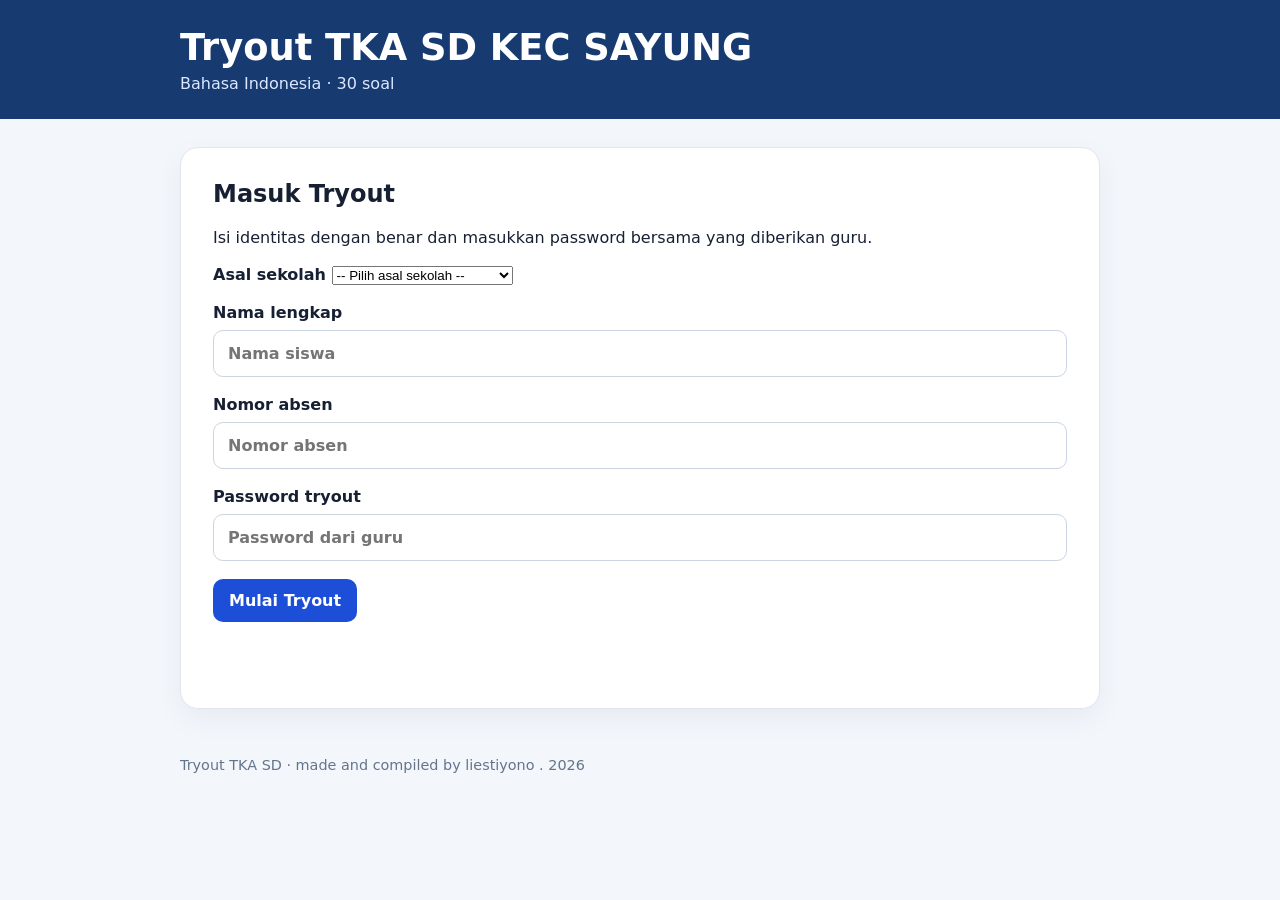
==== index.html @ a10c45b7 "Update index.html" ====
<!doctype html>
<html lang="id">
<head>
<meta charset="utf-8"><meta name="viewport" content="width=device-width, initial-scale=1">
<title>Tryout TKA SD - Bahasa Indonesia</title><link rel="stylesheet" href="style.css">
</head>
<body>
<header class="top"><div class="wrap"><h1>Tryout TKA SD KEC SAYUNG</h1><p>Bahasa Indonesia · 30 soal</p></div></header>
<main class="wrap">
<section id="loginCard" class="card">
<h2>Masuk Tryout</h2><p>Isi identitas dengan benar dan masukkan password bersama yang diberikan guru.</p>
<form id="startForm">
  <label>Asal sekolah
    <select id="school" required>
      <option value="">-- Pilih asal sekolah --</option>
      <option value="SDN BANJARSARI 1">SDN BANJARSARI 1</option>
      <option value="SDN BANJARSARI 2">SDN BANJARSARI 2</option>
      <option value="SDN BEDONO 1">SDN BEDONO 1</option>
      <option value="SDN BULUSARI">SDN BULUSARI</option>
      <option value="SDN JETAKSARI 1">SDN JETAKSARI 1</option>
      <option value="SDN DALEMAN">SDN DALEMAN</option>
      <option value="SDN DOMBO 1">SDN DOMBO 1</option>
      <option value="SDN KALISARI 1">SDN KALISARI 1</option>
      <option value="SDN KALISARI 3">SDN KALISARI 3</option>
      <option value="SDN KARANGASEM 1">SDN KARANGASEM 1</option>
      <option value="SDN KARANGASEM 2">SDN KARANGASEM 2</option>
      <option value="SDN LOIRENG">SDN LOIRENG</option>
      <option value="SDN PILANGSARI">SDN PILANGSARI</option>
      <option value="SDN PURWOSARI 1">SDN PURWOSARI 1</option>
      <option value="SDN PURWOSARI 2">SDN PURWOSARI 2</option>
      <option value="SDN SAYUNG 1">SDN SAYUNG 1</option>
      <option value="SDN SAYUNG 2">SDN SAYUNG 2</option>
      <option value="SDN SAYUNG 3">SDN SAYUNG 3</option>
      <option value="SDN SAYUNG 4">SDN SAYUNG 4</option>
      <option value="SDN SIDOGEMAH 1">SDN SIDOGEMAH 1</option>
      <option value="SDN SIDOGEMAH 2">SDN SIDOGEMAH 2</option>
      <option value="SDN SIDOREJO 1">SDN SIDOREJO 1</option>
      <option value="SDN SRIWULAN 1">SDN SRIWULAN 1</option>
      <option value="SDN SRIWULAN 3">SDN SRIWULAN 3</option>
      <option value="SDN SRIWULAN 4">SDN SRIWULAN 4</option>
      <option value="SDN SURODADI 1">SDN SURODADI 1</option>
      <option value="SDN SURODADI 2">SDN SURODADI 2</option>
      <option value="SDN TAMBAKROTO">SDN TAMBAKROTO</option>
      <option value="SDN TIMBULSLOKO 1">SDN TIMBULSLOKO 1</option>
      <option value="SDN TIMBULSLOKO 2">SDN TIMBULSLOKO 2</option>
      <option value="SDN TUGU 1">SDN TUGU 1</option>
      <option value="SDN PRAMPELAN 1">SDN PRAMPELAN 1</option>
      <option value="SD IT SITI SULAECHAH 2">SD IT SITI SULAECHAH 2</option>
      <option value="SDN BEDONO 3">SDN BEDONO 3</option>
      <option value="SDN TUGU 2">SDN TUGU 2</option>
    </select>
  </label>
<label>Nama lengkap<input id="studentName" maxlength="100" required autocomplete="name" placeholder="Nama siswa"></label>
<label>Nomor absen<input id="attendance" type="number" min="1" max="99" required placeholder="Nomor absen"></label>
<label>Password tryout<input id="studentPassword" type="password" required autocomplete="current-password" placeholder="Password dari guru"></label>
<button class="primary" type="submit">Mulai Tryout</button></form><p id="loginMessage" class="message" role="status"></p>
</section>
<section id="quizCard" class="card hidden">
<div class="quizHead"><div><span class="eyebrow">PESERTA</span><strong id="who"></strong></div><div class="timer" id="timer">60:00</div></div>
<div class="progressLine"><div id="progressBar"></div></div><p id="questionCount" class="muted"></p><h2 id="questionText"></h2>
<div id="choices" class="choices"></div>
<div id="questionNav" class="questionNav"></div>
<div class="actions"><button id="prevBtn" class="secondary" type="button">← Sebelumnya</button><button id="nextBtn" class="primary" type="button">Berikutnya →</button><button id="submitBtn" class="danger" type="button">Kumpulkan</button></div>
<p id="quizMessage" class="message" role="status"></p>
</section>
<section id="resultCard" class="card hidden"><h2>Tryout Selesai</h2><p id="resultText"></p><p class="muted">Nilai telah dikirim untuk direkap oleh guru.</p><h3>Pembahasan</h3><div id="reviewList"></div><button class="secondary" onclick="location.reload()">Kembali ke halaman awal</button></section>
</main><footer><div class="wrap">Tryout TKA SD · made and compiled by liestiyono . 2026 </div></footer>
<script src="questions.js"></script><script src="app.js"></script>
</body></html>
---- style.css ----
*{box-sizing:border-box} :root{font-family:system-ui,-apple-system,Segoe UI,sans-serif;color:#172033;background:#f3f6fb}body{margin:0}.wrap{width:min(920px,92%);margin:auto}.top{background:#173b70;color:white;padding:26px 0}.top h1{margin:0;font-size:clamp(1.6rem,4vw,2.3rem)}.top p{margin:5px 0 0;color:#dce8ff}.card{background:white;border:1px solid #e0e6ef;border-radius:18px;padding:clamp(18px,4vw,32px);margin:28px auto;box-shadow:0 10px 30px #15294b0d}.card h2{margin-top:0}label{display:block;font-weight:650;margin:18px 0}input{display:block;width:100%;margin-top:8px;padding:13px 14px;border:1px solid #cbd5e1;border-radius:10px;font:inherit}input:focus{outline:3px solid #bfdbfe;border-color:#2563eb}button{font:inherit;font-weight:700;border:0;border-radius:10px;padding:12px 16px;cursor:pointer}button:disabled{opacity:.5;cursor:not-allowed}.primary{background:#1d4ed8;color:#fff}.secondary{background:#e8eef8;color:#173b70}.danger{background:#b91c1c;color:#fff}.hidden{display:none!important}.message{min-height:1.4em;color:#b91c1c}.quizHead{display:flex;align-items:center;justify-content:space-between;gap:16px}.eyebrow{display:block;color:#64748b;font-size:.72rem;letter-spacing:.08em}.timer{font-size:1.5rem;font-weight:800;color:#b91c1c;background:#fff1f2;border-radius:10px;padding:8px 12px;font-variant-numeric:tabular-nums}.progressLine{height:8px;background:#e2e8f0;border-radius:99px;overflow:hidden;margin:20px 0 12px}.progressLine div{height:100%;width:0;background:#2563eb;transition:width .2s}.muted{color:#64748b}.choices{display:grid;gap:10px;margin:22px 0}.choice{display:flex;gap:12px;align-items:flex-start;padding:14px;border:1px solid #dbe3ef;border-radius:12px;cursor:pointer}.choice.selected{border-color:#2563eb;background:#eff6ff}.choice input{width:auto;margin:4px 0 0}.questionNav{display:grid;grid-template-columns:repeat(10,minmax(0,1fr));gap:7px;margin:24px 0}.navBtn{padding:9px 0;background:#edf1f7;color:#334155}.navBtn.answered{background:#dbeafe;color:#1d4ed8}.navBtn.current{outline:2px solid #1d4ed8}.actions{display:flex;gap:10px;flex-wrap:wrap;justify-content:space-between}.actions button{flex:1;min-width:130px}footer{padding:20px 0;color:#64748b;font-size:.9rem}@media(max-width:520px){.questionNav{grid-template-columns:repeat(6,minmax(0,1fr))}.quizHead{align-items:flex-start}.actions button{min-width:100%}}

table{border-collapse:collapse;width:100%;font-size:.92rem}th,td{text-align:left;padding:11px 12px;border-bottom:1px solid #e2e8f0;white-space:nowrap}th{background:#f8fafc;color:#334155}a{color:#1d4ed8}
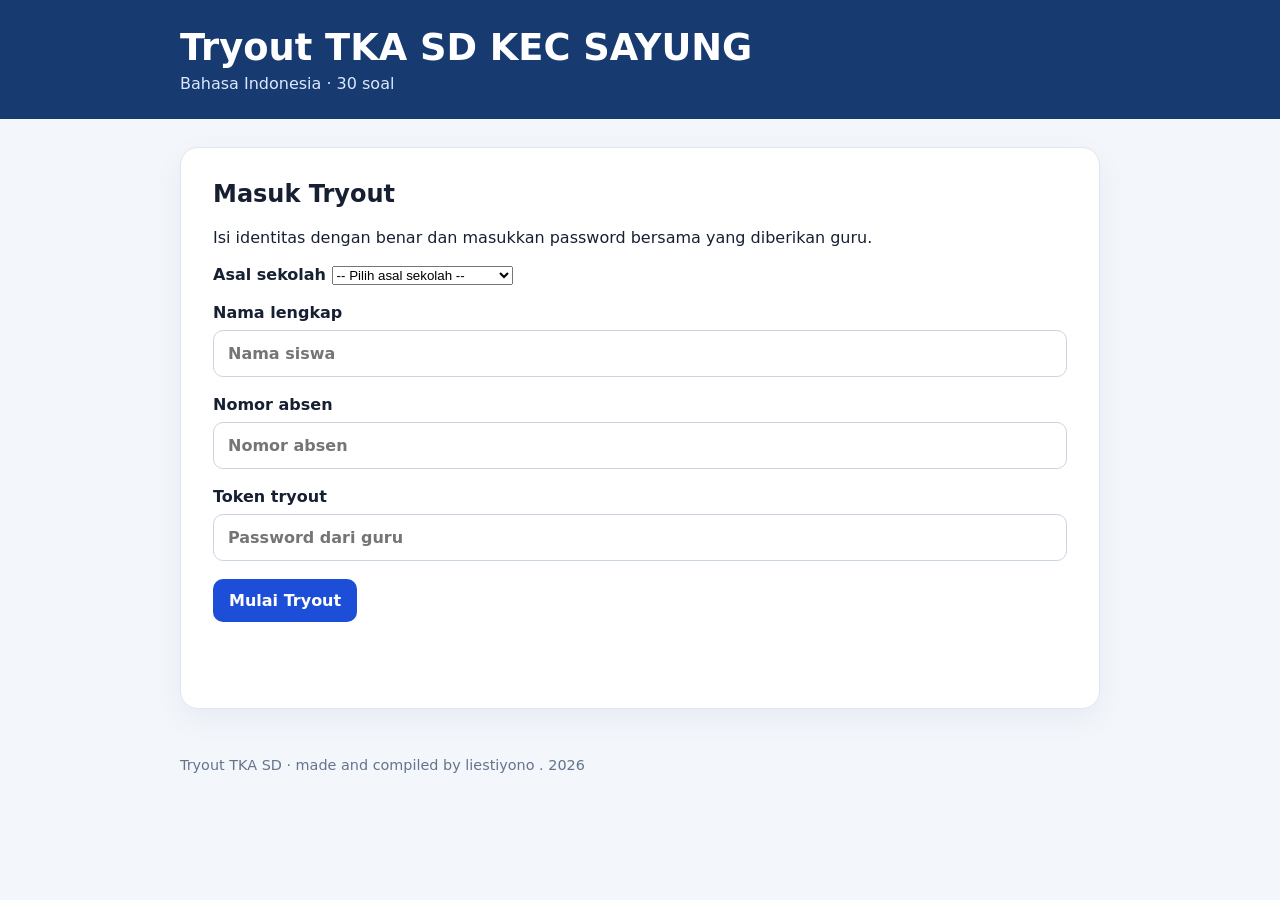
==== commit e537124d: "Update index.html" ====
--- a/index.html
+++ b/index.html
@@ -52,7 +52,7 @@
   </label>
 <label>Nama lengkap<input id="studentName" maxlength="100" required autocomplete="name" placeholder="Nama siswa"></label>
 <label>Nomor absen<input id="attendance" type="number" min="1" max="99" required placeholder="Nomor absen"></label>
-<label>Password tryout<input id="studentPassword" type="password" required autocomplete="current-password" placeholder="Password dari guru"></label>
+<label>Token tryout<input id="studentPassword" type="password" required autocomplete="current-password" placeholder="Password dari guru"></label>
 <button class="primary" type="submit">Mulai Tryout</button></form><p id="loginMessage" class="message" role="status"></p>
 </section>
 <section id="quizCard" class="card hidden">
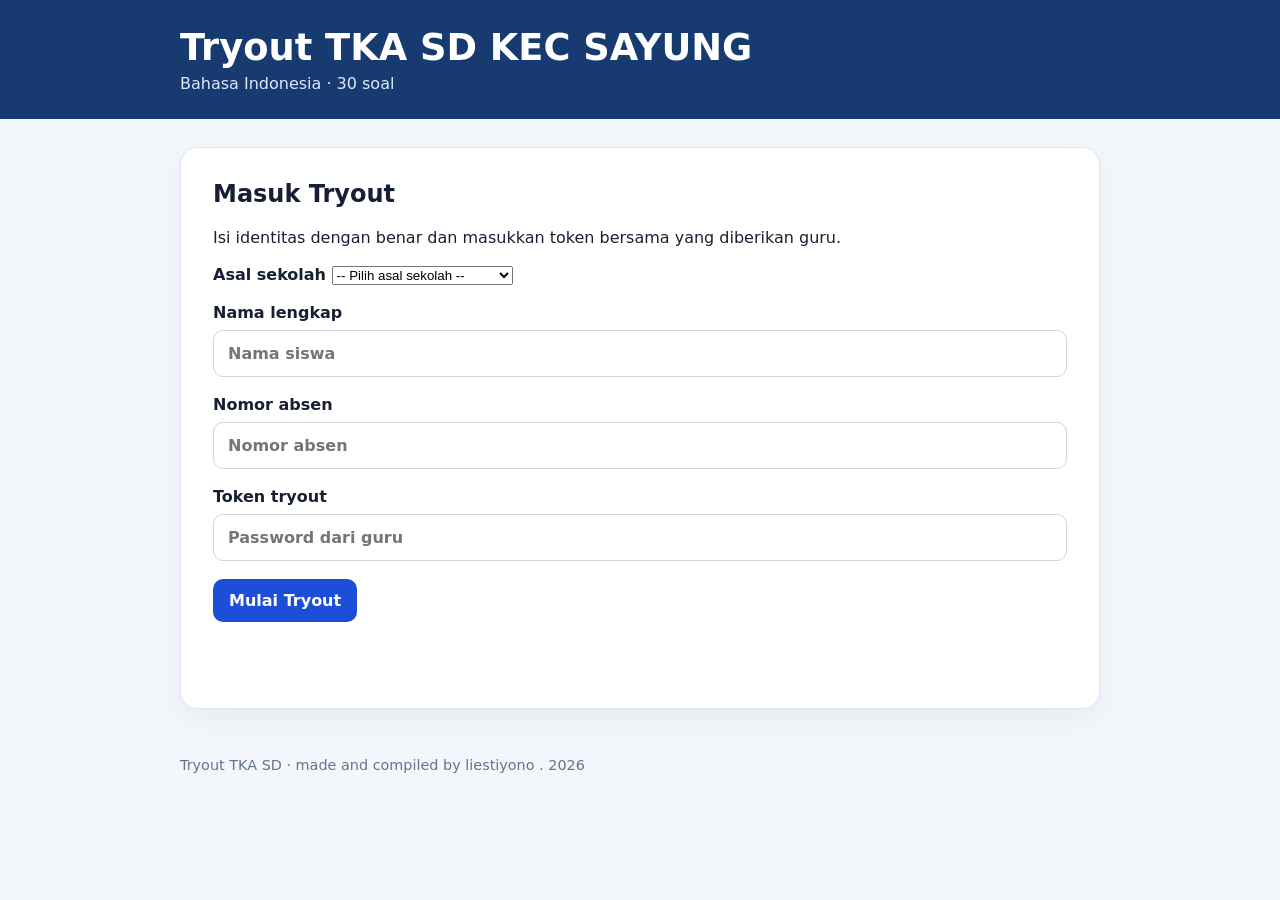
==== commit feebc7d2: "Update index.html" ====
--- a/index.html
+++ b/index.html
@@ -8,7 +8,7 @@
 <header class="top"><div class="wrap"><h1>Tryout TKA SD KEC SAYUNG</h1><p>Bahasa Indonesia · 30 soal</p></div></header>
 <main class="wrap">
 <section id="loginCard" class="card">
-<h2>Masuk Tryout</h2><p>Isi identitas dengan benar dan masukkan password bersama yang diberikan guru.</p>
+<h2>Masuk Tryout</h2><p>Isi identitas dengan benar dan masukkan token bersama yang diberikan guru.</p>
 <form id="startForm">
   <label>Asal sekolah
     <select id="school" required>
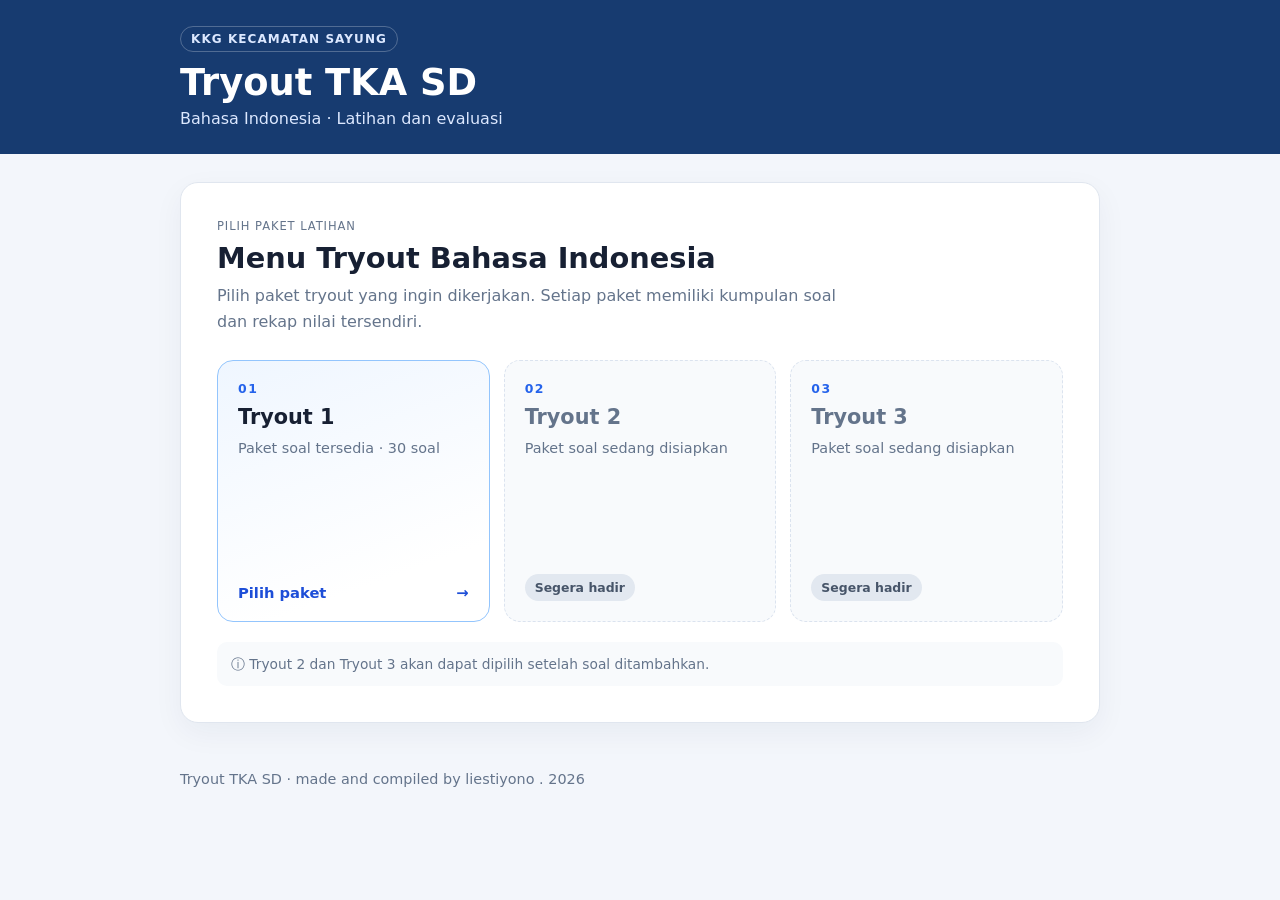
==== commit 611b7529: "Add files via upload" ====
--- a/index.html
+++ b/index.html
@@ -5,10 +5,32 @@
 <title>Tryout TKA SD - Bahasa Indonesia</title><link rel="stylesheet" href="style.css">
 </head>
 <body>
-<header class="top"><div class="wrap"><h1>Tryout TKA SD KEC SAYUNG</h1><p>Bahasa Indonesia · 30 soal</p></div></header>
+<header class="top"><div class="wrap"><div class="brand-tag">KKG KECAMATAN SAYUNG</div><h1>Tryout TKA SD</h1><p>Bahasa Indonesia · Latihan dan evaluasi</p></div></header>
 <main class="wrap">
-<section id="loginCard" class="card">
-<h2>Masuk Tryout</h2><p>Isi identitas dengan benar dan masukkan token bersama yang diberikan guru.</p>
+<section id="tryoutMenu" class="card menu-card">
+  <div class="menu-intro">
+    <span class="eyebrow">PILIH PAKET LATIHAN</span>
+    <h2>Menu Tryout Bahasa Indonesia</h2>
+    <p>Pilih paket tryout yang ingin dikerjakan. Setiap paket memiliki kumpulan soal dan rekap nilai tersendiri.</p>
+  </div>
+  <div class="tryout-grid">
+    <button class="tryout-option available" id="selectTryout1" type="button">
+      <span class="tryout-number">01</span><span class="tryout-title">Tryout 1</span>
+      <span class="tryout-desc">Paket soal tersedia · 30 soal</span><span class="tryout-action">Pilih paket <span aria-hidden="true">→</span></span>
+    </button>
+    <article class="tryout-option upcoming" aria-disabled="true">
+      <span class="tryout-number">02</span><span class="tryout-title">Tryout 2</span>
+      <span class="tryout-desc">Paket soal sedang disiapkan</span><span class="coming-soon">Segera hadir</span>
+    </article>
+    <article class="tryout-option upcoming" aria-disabled="true">
+      <span class="tryout-number">03</span><span class="tryout-title">Tryout 3</span>
+      <span class="tryout-desc">Paket soal sedang disiapkan</span><span class="coming-soon">Segera hadir</span>
+    </article>
+  </div>
+  <div class="menu-note"><span aria-hidden="true">ⓘ</span> Tryout 2 dan Tryout 3 akan dapat dipilih setelah soal ditambahkan.</div>
+</section>
+<section id="loginCard" class="card hidden">
+<button id="backToMenu" class="text-button" type="button">← Kembali ke menu paket</button><h2>Masuk Tryout 1</h2><p>Isi identitas dengan benar dan masukkan token bersama yang diberikan guru.</p>
 <form id="startForm">
   <label>Asal sekolah
     <select id="school" required>
@@ -57,7 +79,9 @@
 </section>
 <section id="quizCard" class="card hidden">
 <div class="quizHead"><div><span class="eyebrow">PESERTA</span><strong id="who"></strong></div><div class="timer" id="timer">60:00</div></div>
-<div class="progressLine"><div id="progressBar"></div></div><p id="questionCount" class="muted"></p><h2 id="questionText"></h2>
+<div class="progressLine"><div id="progressBar"></div></div> <p id="questionCount" class="muted"></p>
+<div id="passageBox" class="passage-box hidden"></div>
+<h2 id="questionText"></h2>
 <div id="choices" class="choices"></div>
 <div id="questionNav" class="questionNav"></div>
 <div class="actions"><button id="prevBtn" class="secondary" type="button">← Sebelumnya</button><button id="nextBtn" class="primary" type="button">Berikutnya →</button><button id="submitBtn" class="danger" type="button">Kumpulkan</button></div>
--- a/style.css
+++ b/style.css
@@ -1,3 +1,337 @@
-*{box-sizing:border-box} :root{font-family:system-ui,-apple-system,Segoe UI,sans-serif;color:#172033;background:#f3f6fb}body{margin:0}.wrap{width:min(920px,92%);margin:auto}.top{background:#173b70;color:white;padding:26px 0}.top h1{margin:0;font-size:clamp(1.6rem,4vw,2.3rem)}.top p{margin:5px 0 0;color:#dce8ff}.card{background:white;border:1px solid #e0e6ef;border-radius:18px;padding:clamp(18px,4vw,32px);margin:28px auto;box-shadow:0 10px 30px #15294b0d}.card h2{margin-top:0}label{display:block;font-weight:650;margin:18px 0}input{display:block;width:100%;margin-top:8px;padding:13px 14px;border:1px solid #cbd5e1;border-radius:10px;font:inherit}input:focus{outline:3px solid #bfdbfe;border-color:#2563eb}button{font:inherit;font-weight:700;border:0;border-radius:10px;padding:12px 16px;cursor:pointer}button:disabled{opacity:.5;cursor:not-allowed}.primary{background:#1d4ed8;color:#fff}.secondary{background:#e8eef8;color:#173b70}.danger{background:#b91c1c;color:#fff}.hidden{display:none!important}.message{min-height:1.4em;color:#b91c1c}.quizHead{display:flex;align-items:center;justify-content:space-between;gap:16px}.eyebrow{display:block;color:#64748b;font-size:.72rem;letter-spacing:.08em}.timer{font-size:1.5rem;font-weight:800;color:#b91c1c;background:#fff1f2;border-radius:10px;padding:8px 12px;font-variant-numeric:tabular-nums}.progressLine{height:8px;background:#e2e8f0;border-radius:99px;overflow:hidden;margin:20px 0 12px}.progressLine div{height:100%;width:0;background:#2563eb;transition:width .2s}.muted{color:#64748b}.choices{display:grid;gap:10px;margin:22px 0}.choice{display:flex;gap:12px;align-items:flex-start;padding:14px;border:1px solid #dbe3ef;border-radius:12px;cursor:pointer}.choice.selected{border-color:#2563eb;background:#eff6ff}.choice input{width:auto;margin:4px 0 0}.questionNav{display:grid;grid-template-columns:repeat(10,minmax(0,1fr));gap:7px;margin:24px 0}.navBtn{padding:9px 0;background:#edf1f7;color:#334155}.navBtn.answered{background:#dbeafe;color:#1d4ed8}.navBtn.current{outline:2px solid #1d4ed8}.actions{display:flex;gap:10px;flex-wrap:wrap;justify-content:space-between}.actions button{flex:1;min-width:130px}footer{padding:20px 0;color:#64748b;font-size:.9rem}@media(max-width:520px){.questionNav{grid-template-columns:repeat(6,minmax(0,1fr))}.quizHead{align-items:flex-start}.actions button{min-width:100%}}
-
-table{border-collapse:collapse;width:100%;font-size:.92rem}th,td{text-align:left;padding:11px 12px;border-bottom:1px solid #e2e8f0;white-space:nowrap}th{background:#f8fafc;color:#334155}a{color:#1d4ed8}
+```css
+* {
+  box-sizing: border-box;
+}
+
+:root {
+  font-family: system-ui, -apple-system, Segoe UI, sans-serif;
+  color: #172033;
+  background: #f3f6fb;
+}
+
+body {
+  margin: 0;
+}
+
+.wrap {
+  width: min(920px, 92%);
+  margin: auto;
+}
+
+.top {
+  background: #173b70;
+  color: white;
+  padding: 26px 0;
+}
+
+.top h1 {
+  margin: 0;
+  font-size: clamp(1.6rem, 4vw, 2.3rem);
+}
+
+.top p {
+  margin: 5px 0 0;
+  color: #dce8ff;
+}
+
+.card {
+  background: white;
+  border: 1px solid #e0e6ef;
+  border-radius: 18px;
+  padding: clamp(18px, 4vw, 32px);
+  margin: 28px auto;
+  box-shadow: 0 10px 30px #15294b0d;
+}
+
+.card h2 {
+  margin-top: 0;
+}
+
+/* FORM INPUT */
+label {
+  display: block;
+  font-weight: 650;
+  margin: 18px 0;
+}
+
+input {
+  display: block;
+  width: 100%;
+  margin-top: 8px;
+  padding: 13px 14px;
+  border: 1px solid #cbd5e1;
+  border-radius: 10px;
+  font: inherit;
+}
+
+input:focus {
+  outline: 3px solid #bfdbfe;
+  border-color: #2563eb;
+}
+
+/* BUTTON */
+button {
+  font: inherit;
+  font-weight: 700;
+  border: 0;
+  border-radius: 10px;
+  padding: 12px 16px;
+  cursor: pointer;
+}
+
+button:disabled {
+  opacity: .5;
+  cursor: not-allowed;
+}
+
+.primary {
+  background: #1d4ed8;
+  color: #fff;
+}
+
+.secondary {
+  background: #e8eef8;
+  color: #173b70;
+}
+
+.danger {
+  background: #b91c1c;
+  color: #fff;
+}
+
+.hidden {
+  display: none !important;
+}
+
+.message {
+  min-height: 1.4em;
+  color: #b91c1c;
+}
+
+/* HEADER SOAL */
+.quizHead {
+  display: flex;
+  align-items: center;
+  justify-content: space-between;
+  gap: 16px;
+}
+
+.eyebrow {
+  display: block;
+  color: #64748b;
+  font-size: .72rem;
+  letter-spacing: .08em;
+}
+
+.timer {
+  font-size: 1.5rem;
+  font-weight: 800;
+  color: #b91c1c;
+  background: #fff1f2;
+  border-radius: 10px;
+  padding: 8px 12px;
+  font-variant-numeric: tabular-nums;
+}
+
+/* PROGRESS */
+.progressLine {
+  height: 8px;
+  background: #e2e8f0;
+  border-radius: 99px;
+  overflow: hidden;
+  margin: 20px 0 12px;
+}
+
+.progressLine div {
+  height: 100%;
+  width: 0;
+  background: #2563eb;
+  transition: width .2s;
+}
+
+.muted {
+  color: #64748b;
+}
+
+/* BACaan SOAL */
+#passageBox {
+  background: #f8fafc;
+  border: 1px solid #dbe3ef;
+  border-radius: 12px;
+  padding: 20px;
+  margin: 18px 0;
+}
+
+#passageBox h3 {
+  font-size: 20px;
+  font-weight: 750;
+  text-align: center;
+  color: #1e3a8a;
+  margin: 0 0 15px;
+  padding-bottom: 12px;
+  border-bottom: 2px solid #2563eb;
+}
+
+#passageBox div {
+  font-size: 16px;
+  line-height: 1.8;
+  text-align: justify;
+  white-space: pre-line;
+  margin-top: 10px;
+}
+
+/* PILIHAN JAWABAN */
+.choices {
+  display: grid;
+  gap: 10px;
+  margin: 22px 0;
+}
+
+.choice {
+  display: flex;
+  gap: 12px;
+  align-items: flex-start;
+  padding: 14px;
+  border: 1px solid #dbe3ef;
+  border-radius: 12px;
+  cursor: pointer;
+}
+
+.choice.selected {
+  border-color: #2563eb;
+  background: #eff6ff;
+}
+
+.choice input {
+  width: auto;
+  margin: 4px 0 0;
+}
+
+/* NAVIGASI SOAL */
+.questionNav {
+  display: grid;
+  grid-template-columns: repeat(10, minmax(0, 1fr));
+  gap: 7px;
+  margin: 24px 0;
+}
+
+.navBtn {
+  padding: 9px 0;
+  background: #edf1f7;
+  color: #334155;
+}
+
+.navBtn.answered {
+  background: #dbeafe;
+  color: #1d4ed8;
+}
+
+.navBtn.current {
+  outline: 2px solid #1d4ed8;
+}
+
+/* TOMBOL AKSI */
+.actions {
+  display: flex;
+  gap: 10px;
+  flex-wrap: wrap;
+  justify-content: space-between;
+}
+
+.actions button {
+  flex: 1;
+  min-width: 130px;
+}
+
+/* TABEL */
+table {
+  border-collapse: collapse;
+  width: 100%;
+  font-size: .92rem;
+}
+
+th,
+td {
+  text-align: left;
+  padding: 11px 12px;
+  border-bottom: 1px solid #e2e8f0;
+  white-space: nowrap;
+}
+
+th {
+  background: #f8fafc;
+  color: #334155;
+}
+
+a {
+  color: #1d4ed8;
+}
+
+/* FOOTER */
+footer {
+  padding: 20px 0;
+  color: #64748b;
+  font-size: .9rem;
+}
+
+/* TAMPILAN HP */
+@media (max-width: 520px) {
+  .questionNav {
+    grid-template-columns: repeat(6, minmax(0, 1fr));
+  }
+
+  .quizHead {
+    align-items: flex-start;
+  }
+
+  .actions button {
+    min-width: 100%;
+  }
+
+  #passageBox {
+    padding: 14px;
+  }
+
+  #passageBox h3 {
+    font-size: 18px;
+  }
+
+  #passageBox div {
+    font-size: 15px;
+  }
+}
+
+/* MENU PILIHAN PAKET TRYOUT */
+.brand-tag {
+  display: inline-block;
+  margin-bottom: 9px;
+  padding: 5px 10px;
+  border: 1px solid #ffffff40;
+  border-radius: 999px;
+  color: #dce8ff;
+  font-size: .75rem;
+  font-weight: 750;
+  letter-spacing: .09em;
+}
+.menu-card { padding: clamp(20px, 4vw, 36px); }
+.menu-intro { max-width: 650px; margin-bottom: 24px; }
+.menu-intro h2 { margin: 8px 0; font-size: clamp(1.35rem, 3vw, 1.8rem); }
+.menu-intro p { margin: 0; color: #64748b; line-height: 1.65; }
+.tryout-grid { display: grid; grid-template-columns: repeat(3, minmax(0, 1fr)); gap: 14px; }
+.tryout-option {
+  min-height: 220px; padding: 20px; border: 1px solid #dbe3ef; border-radius: 16px;
+  display: flex; flex-direction: column; align-items: flex-start; text-align: left; gap: 9px;
+  background: #fff; color: #172033; font: inherit;
+}
+.tryout-option.available { cursor: pointer; border-color: #93c5fd; background: linear-gradient(160deg, #eff6ff, #fff 78%); transition: transform .15s, box-shadow .15s; }
+.tryout-option.available:hover { transform: translateY(-3px); box-shadow: 0 12px 26px #1d4ed814; }
+.tryout-number { color: #2563eb; font-size: .78rem; font-weight: 850; letter-spacing: .12em; }
+.tryout-title { font-size: 1.3rem; font-weight: 800; }
+.tryout-desc { color: #64748b; font-size: .9rem; line-height: 1.45; }
+.tryout-action { display: flex; justify-content: space-between; align-items: center; width: 100%; margin-top: auto; padding-top: 12px; color: #1d4ed8; font-size: .92rem; font-weight: 750; }
+.upcoming { background: #f8fafc; color: #64748b; border-style: dashed; }
+.coming-soon { margin-top: auto; padding: 6px 10px; border-radius: 999px; background: #e2e8f0; color: #475569; font-size: .78rem; font-weight: 750; }
+.menu-note { margin-top: 20px; padding: 12px 14px; border-radius: 10px; background: #f8fafc; color: #64748b; font-size: .86rem; line-height: 1.5; }
+.text-button { margin-bottom: 16px; padding: 6px 0; background: transparent; color: #1d4ed8; font-size: .9rem; }
+.text-button:hover { text-decoration: underline; }
+@media (max-width: 700px) { .tryout-grid { grid-template-columns: 1fr; } .tryout-option { min-height: 180px; } }
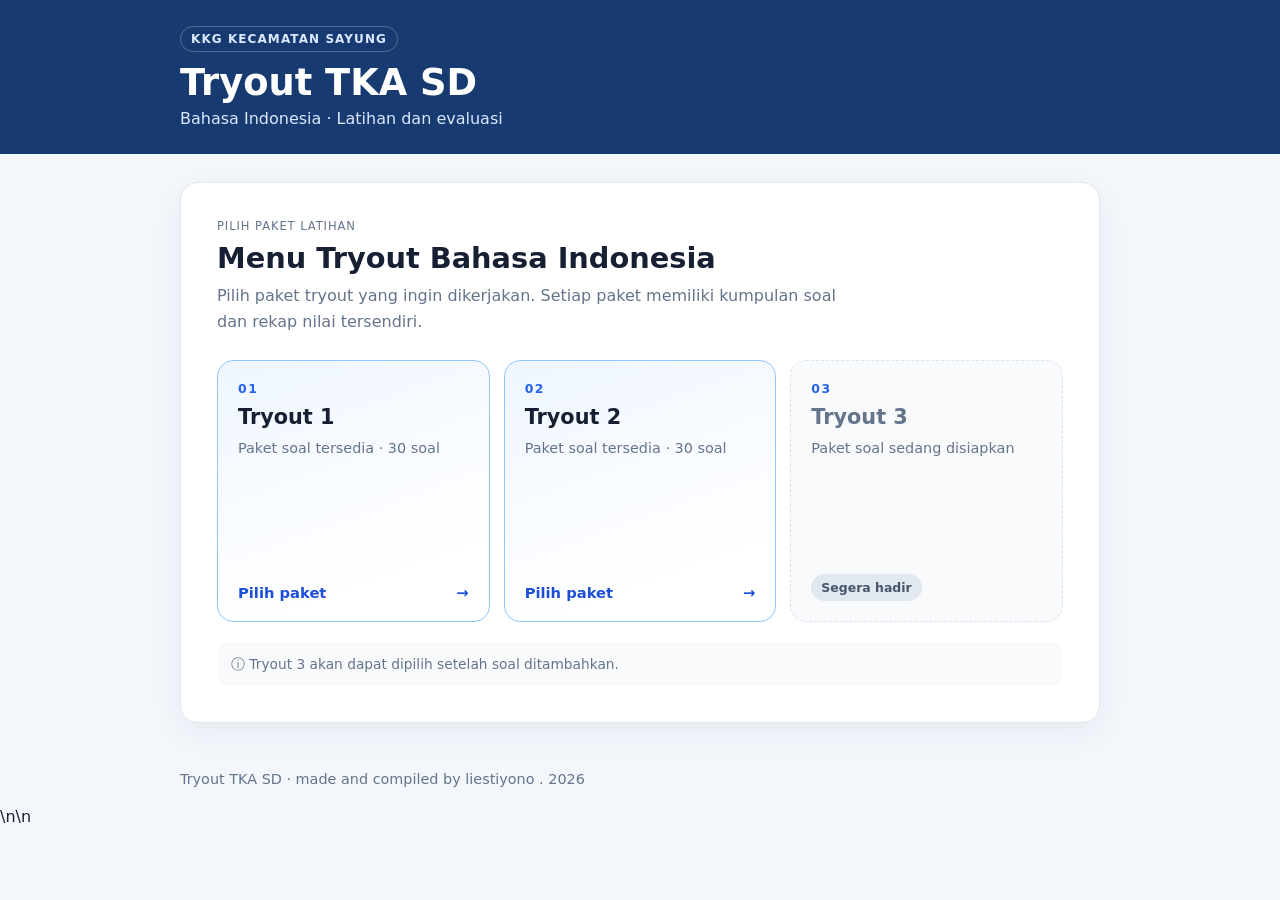
==== commit 33836cf6: "Add files via upload" ====
--- a/index.html
+++ b/index.html
@@ -18,19 +18,19 @@
       <span class="tryout-number">01</span><span class="tryout-title">Tryout 1</span>
       <span class="tryout-desc">Paket soal tersedia · 30 soal</span><span class="tryout-action">Pilih paket <span aria-hidden="true">→</span></span>
     </button>
-    <article class="tryout-option upcoming" aria-disabled="true">
+    <button class="tryout-option available" id="selectTryout2" type="button">
       <span class="tryout-number">02</span><span class="tryout-title">Tryout 2</span>
-      <span class="tryout-desc">Paket soal sedang disiapkan</span><span class="coming-soon">Segera hadir</span>
-    </article>
+      <span class="tryout-desc">Paket soal tersedia · 30 soal</span><span class="tryout-action">Pilih paket <span aria-hidden="true">→</span></span>
+    </button>
     <article class="tryout-option upcoming" aria-disabled="true">
       <span class="tryout-number">03</span><span class="tryout-title">Tryout 3</span>
       <span class="tryout-desc">Paket soal sedang disiapkan</span><span class="coming-soon">Segera hadir</span>
     </article>
   </div>
-  <div class="menu-note"><span aria-hidden="true">ⓘ</span> Tryout 2 dan Tryout 3 akan dapat dipilih setelah soal ditambahkan.</div>
+  <div class="menu-note"><span aria-hidden="true">ⓘ</span> Tryout 3 akan dapat dipilih setelah soal ditambahkan.</div>
 </section>
 <section id="loginCard" class="card hidden">
-<button id="backToMenu" class="text-button" type="button">← Kembali ke menu paket</button><h2>Masuk Tryout 1</h2><p>Isi identitas dengan benar dan masukkan token bersama yang diberikan guru.</p>
+<button id="backToMenu" class="text-button" type="button">← Kembali ke menu paket</button><h2 id="loginTitle">Masuk Tryout 1</h2><p>Isi identitas dengan benar dan masukkan token bersama yang diberikan guru.</p>
 <form id="startForm">
   <label>Asal sekolah
     <select id="school" required>
@@ -89,5 +89,5 @@
 </section>
 <section id="resultCard" class="card hidden"><h2>Tryout Selesai</h2><p id="resultText"></p><p class="muted">Nilai telah dikirim untuk direkap oleh guru.</p><h3>Pembahasan</h3><div id="reviewList"></div><button class="secondary" onclick="location.reload()">Kembali ke halaman awal</button></section>
 </main><footer><div class="wrap">Tryout TKA SD · made and compiled by liestiyono . 2026 </div></footer>
-<script src="questions.js"></script><script src="app.js"></script>
+<script src="questions.js"></script>\n<script src="questions-paket-2.js"></script>\n<script src="app.js"></script>
 </body></html>
